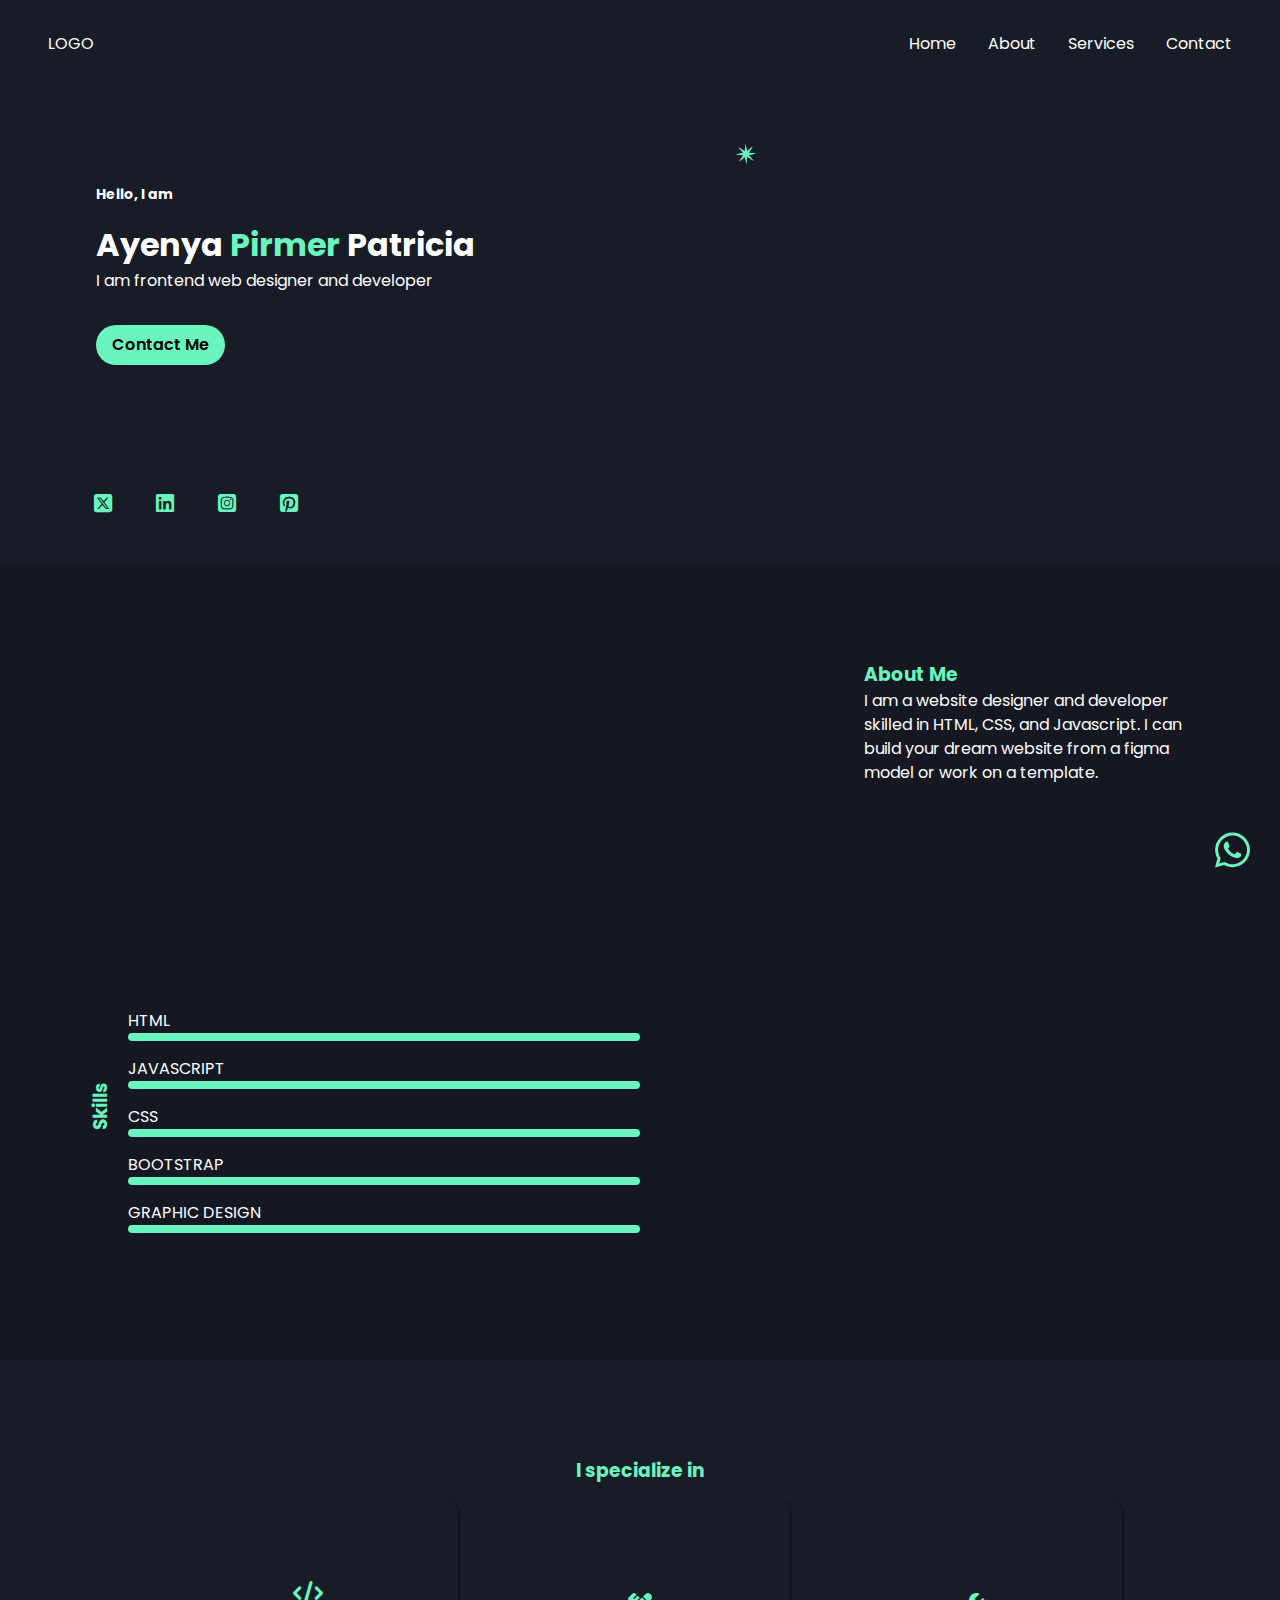
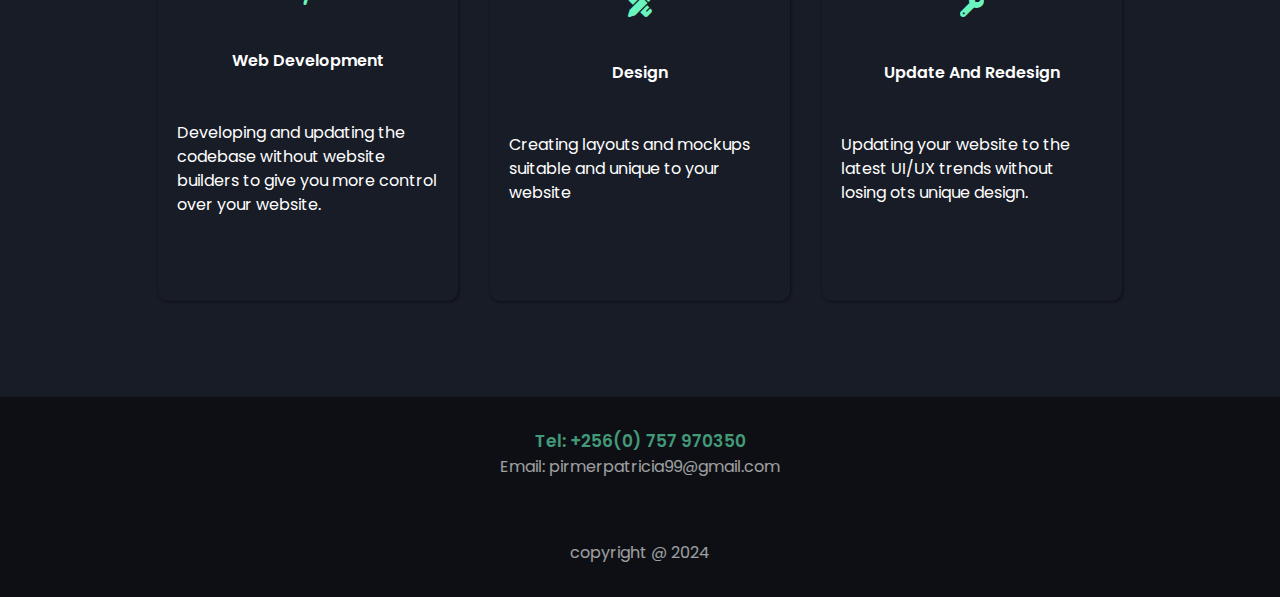
==== root/index.html @ 74107d33 "Add files via upload" ====
<!DOCTYPE html>
<html lang="en">
<head>
    <meta charset="UTF-8">
    <meta name="viewport" content="width=device-width, initial-scale=1.0">
    <title>Ayenya Pirmer's Porfolio</title>
    <link rel = 'stylesheet' href= "https://cdnjs.cloudflare.com/ajax/libs/font-awesome/6.5.1/css/all.min.css" >
    <link rel="stylesheet" href="style.css">
    <script src="main.js" defer></script>
</head>
<body>
    
   <header>
    <nav>
        <span>LOGO</span>
        <div class="links">
            <a href="">Home</a>
            <a href="#about-me">About</a>
            <a href="#expertise">Services</a>
            <a href="#contact-foot">Contact</a>
        </div>
        
    </nav>
    <!-- hero ga section -->
    <div class="hero">
        <h6>Hello, I am</h6>
        <div class="reveal-text">

            <h1>Ayenya
                <span>Pirmer</span> Patricia</h1>
        </div>
            <p>I am frontend web designer and developer</p>
            <button id="hero-btn">Contact Me</button>
            
    </div>
    <!-- stars and stuff -->
    <div class="star-box">
        <span class="star">
            <img src="sun.svg" alt="" srcset="">
        </span>
        <span class="star">
            <img src="sun.svg" alt="" srcset="">
        </span>
        <span class="star">
            <img src="sun.svg" alt="" srcset="">
        </span>
        <span class="star">
            <img src="sun.svg" alt="" srcset="">
        </span>
        <span class="star">
            <img src="sun.svg" alt="" srcset="">
        </span>
        <span class="star">
            <img src="sun.svg" alt="" srcset="">
        </span>
        
    </div>
    
    <!-- socials -->
    <div class="second-links">
        <a href=""><i class="fa-brands fa-square-x-twitter"></i></a>
        <a href=""><i class="fa-brands fa-linkedin"></i></a>
        <a href=""><i class="fa-brands fa-square-instagram"></i></a>
        <a href=""><i class="fa-brands fa-square-pinterest"></i></a>

    </div>
   </header> 

   <main>
    <div id="about-me">
        <h3>About Me</h3>
        <p>I am a website designer and developer skilled in HTML, CSS, and Javascript. I can build your dream website from a figma model or work on a template.</p>
    </div>
    <!-- SKILL SECTION -->
    <div class="skills">
        <h3>Skills</h3>
        <div class="skills-graph">
            <div class="content">
                <p>HTML</p>
                <div class="graph-container">
                    <div class="bulb"></div>
                </div>   
            </div>
    
            <div class="content">
                <p>JAVASCRIPT</p>
                <div class="graph-container">
                    <div class="bulb"></div>
                </div>
            </div>
    
            <div class="content">
                <p>CSS</p>
                <div class="graph-container">
                    <div class="bulb"></div>
                </div>
            </div>
    
            <div class="content">
                <p>BOOTSTRAP</p>
                <div class="graph-container">
                    <div class="bulb"></div>
                </div>
            </div>
    
            <div class="content">
                <p>GRAPHIC DESIGN</p>
                <div class="graph-container">
                    <div class="bulb"></div>
                </div>
            </div>
           
        </div>
    </div>

    <!-- expertise -->
    <div id="expertise">
        <h3>I specialize in</h3>
        <div class="card-container">
            <div class="card">
                <i class="fa-solid fa-code"></i>
                <p class="head">Web Development</p>
                <p class="card-content"> Developing and updating the codebase without website builders to give you more control over your website.</p>
            </div>

            <div class="card">
                <i class="fa-solid fa-pen-ruler"></i>
                <p class="head">Design</p>
                <p class="card-content">Creating layouts and mockups suitable and unique to your website</p>  
            </div>
            <div class="card">
                <i class="fa-solid fa-wrench"></i>
                <p class="head">Update and redesign</p>
                <p class="card-content">Updating your website to the latest UI/UX trends without losing ots unique design.</p>
            </div>
        </div>
        
    </div>

   </main>
   <!-- sticky call tag -->
   <div id="call-tag">
    <svg xmlns="http://www.w3.org/2000/svg" viewBox="0 0 448 512">
        <!-- Font Awesome Free 5.15.4 by @fontawesome - https://fontawesome.com License - https://fontawesome.com/license/free (Icons: CC BY 4.0, Fonts: SIL OFL 1.1, Code: MIT License) -->
        <path d="M380.9 97.1C339 55.1 283.2 32 223.9 32c-122.4 0-222 99.6-222 222 0 39.1 10.2 77.3 29.6 111L0 480l117.7-30.9c32.4 17.7 68.9 27 106.1 27h.1c122.3 0 224.1-99.6 224.1-222 0-59.3-25.2-115-67.1-157zm-157 341.6c-33.2 0-65.7-8.9-94-25.7l-6.7-4-69.8 18.3L72 359.2l-4.4-7c-18.5-29.4-28.2-63.3-28.2-98.2 0-101.7 82.8-184.5 184.6-184.5 49.3 0 95.6 19.2 130.4 54.1 34.8 34.9 56.2 81.2 56.1 130.5 0 101.8-84.9 184.6-186.6 184.6zm101.2-138.2c-5.5-2.8-32.8-16.2-37.9-18-5.1-1.9-8.8-2.8-12.5 2.8-3.7 5.6-14.3 18-17.6 21.8-3.2 3.7-6.5 4.2-12 1.4-32.6-16.3-54-29.1-75.5-66-5.7-9.8 5.7-9.1 16.3-30.3 1.8-3.7.9-6.9-.5-9.7-1.4-2.8-12.5-30.1-17.1-41.2-4.5-10.8-9.1-9.3-12.5-9.5-3.2-.2-6.9-.2-10.6-.2-3.7 0-9.7 1.4-14.8 6.9-5.1 5.6-19.4 19-19.4 46.3 0 27.3 19.9 53.7 22.6 57.4 2.8 3.7 39.1 59.7 94.8 83.8 35.2 15.2 49 16.5 66.6 13.9 10.7-1.6 32.8-13.4 37.4-26.4 4.6-13 4.6-24.1 3.2-26.4-1.3-2.5-5-3.9-10.5-6.6z"/>
    </svg>
   </div>

   <footer>
    <div id="contact-foot">
        <p>Tel: +256(0) 757 970350</p>
        <p>Email: pirmerpatricia99@gmail.com</p>
        <p>copyright @ 2024</p>
    </div>
   </footer>
</body>
</html>
---- root/style.css ----
@import url('https://fonts.googleapis.com/css2?family=Poppins:wght@200;400;500;700&family=Work+Sans:wght@300&display=swap');

/*
  1. Use a more-intuitive box-sizing model.
*/
*, *::before, *::after {
    box-sizing: border-box;
  }
  /*
    2. Remove default margin
  */
  * {
    margin: 0;
  }
  /*
    Typographic tweaks!
    3. Add accessible line-height
    4. Improve text rendering
  */
  body {
    line-height: 1.5;
    -webkit-font-smoothing: antialiased;
  }
  /*
    5. Improve media defaults
  */
  img, picture, video, canvas, svg {
    display: block;
    max-width: 100%;
  }
  /*
    6. Remove built-in form typography styles
  */
  input, button, textarea, select {
    font: inherit;
  }
  /*
    7. Avoid text overflows
  */
  p, h1, h2, h3, h4, h5, h6 {
    overflow-wrap: break-word;
  }
  /*
    8. Create a root stacking context
  */
  #root, #__next {
    isolation: isolate;
  }



  /* custom code --navigation*/
body{
    font-family: 'Poppins', sans-serif;
    background-color: #181c26;
    color: #fff;
    position: relative;
}

header nav{
    display: flex;
    justify-content: space-between;
    margin: 2rem 3rem;
    color: #fff;
    
}
header nav .links{
    display: flex;
    gap: 2rem;

}
header nav .links a{
    text-decoration: none;
    color: #fff;
}
header nav .links a:hover{
    color: #6af5bf;
    text-shadow: 1px 1px 3px #6af5bf,
                 -1px -1px 3px #6af5bf;
                 text-decoration: underline;
}


/* hero text */
/* creating a pulsing effect for the header */
header{
  position: relative;  
}
header .hero{
    padding: 6rem;
    width: 50vw;
}
header .second-links{
    display: flex;
    padding: 0 6rem;
    gap: 3rem;
}
header .second-links a{
    color: #6af5bf;
    transform: scale(1.3);
    margin-bottom: 3rem;
}
/* INTRO TEXT */
header .hero h6{
    font-size: 14px;
    padding-bottom: 1rem;
}
header .hero h1 span{
    color: #6af5bf;
}
header .hero button{
    border: none;
    border-radius: 20px;
    padding: 0.5rem 1rem;
    background: #6af5bf;
    margin: 2rem 0;
    font-weight: 600;
    cursor: pointer;
    &:hover{
        box-shadow: 1px 1px 3px #0d0f14,
                    -1px 1px 3px #0d0f14;
        transform: scale(1.1);
    }
}
/* setting up the reveal */
header .reveal-text{
    /* border: solid; */
    overflow-x: hidden;
    width: 400px;
}
header .reveal-text h1{
/* transform: translateX(-350px); */
    animation: reveals 2s ease-in-out forwards;
}
/* side icon */
.icon i{
    color: #6af5bf;
    float: right;
}

/* STARS */
header .star-box{
    /* border: solid; */
    position: absolute;
    right: 2rem;
    bottom: 3rem;
    width: 40vw;
    height: 70%;

}
header .star-box .star{
    position: absolute;
    display: block;

    left: var(--star-left);
    top: var(--star-top);
    animation: rotates 1.7s linear infinite;
   & img{
    --size: clamp(20px, 1.5vw, 30px);
    height: 20px;
    opacity: .5;
    animation: starscale 700ms ease forwards infinite;
}
}
/* About me */
main{
    background: #151821;
}
main #about-me{
    padding: 6rem 6rem;

    width: 40vw;
    float: right;
    & h3{
        color: #6af5bf;
    }


}

/* SKILLS SECTION */
main .skills{
    padding: 6rem 6rem;

    clear: both;
    position: relative;
    & h3{
        position: absolute;
        transform: rotate(-90deg);
        padding-bottom: 2em;
        top: 40%;
        color: #6af5bf;
    }
}
main .skills-graph{
    padding: 2rem;
    display: flex;
    flex-direction: column;
    gap: 1rem;
}
main .skills-graph .graph-container{
    background: #000;
    height: 8px;
    width: 40vw;
    border-radius: 5px;
}
/* GRAPH */
.graph-container .bulb{
    background-color: #6af5bf;
    height: 100%;
    border-radius: 8px;
    
}
.content:first-child .bulb{
    --way-spire: 100%;

}
.content:nth-child(2) .bulb{
    --way-spire: 50%;

}
.content:nth-child(3) .bulb{
    --way-spire: 80%;

}
.content:nth-child(4) .bulb{
    --way-spire: 53%;

}
.content:last-child .bulb{
    --way-spire: 67%;
    /* width: var(--way-spire); */
}
.show{
    animation: graph 1s ease-in-out forwards;
   

}

/* EXPERTISE SECTION */
main #expertise{
    padding: 6rem 6rem;

    background: #181c26;
    width: 100%;
}
main #expertise h3{
    color: #6af5bf;
    text-align: center;
    padding-bottom: 1rem;
}
main #expertise .card-container{
    display: flex;
    justify-content: center;
    gap: 2rem;
}
main #expertise .card-container .card{
    width: 300px;
    height: 400px;
    box-shadow: 1px 1px 3px #0d0f14;
    display: flex;
    flex-direction: column;
    justify-content: center;
    align-items: center;
    gap: 3rem;
    padding: 0 1.2rem;
    border-radius: 10px;
    transition: box-shadow 1s ease-in;
}
main #expertise .card-container .card:hover{
    box-shadow: 1px 1px 3px #6af5bf,
                -1px -1px 3px #6af5bf;
}
main #expertise .card-container .card i{
    color: #6af5bf;
    transform: scale(1.5);
    transition: transform 500ms;
}
main #expertise .card-container .card:hover i{
    transform: scale(2);
}
main #expertise .card-container .card .head{
    text-transform: capitalize;
    font-weight: 600;
}
main #expertise .indicate{
    display: flex;
    justify-content: center;
    gap: 0.3rem;
    padding: 3rem;
}

main #expertise .indicate .indicator{
    border: solid #fff;
    width: 7px;
    height: 7px;
    border-radius: 50%;
}
/* the call tag */
#call-tag{
    position: fixed;
    bottom: 30px;
    right: 30px;
    z-index: 100;
    
   
}
#call-tag svg{
    height: 40px;
    cursor: pointer;
    transition: scale 0.5s;
    fill: #6af5bf;
    animation: jiggle .2s ease-in-out infinite forwards;
}
/* FOOTER */
footer {
    background-color: #0d0f14;
    height: 200px;
    text-align: center;
    padding: 2rem 2rem ;
    
    & #contact-foot{
        display: flex;
        flex-direction: column;
        /* justify-content: space-around; */
        height: 100%;
        opacity: .6;


    }
}
footer p:first-child{
    color: #6af5bf;
    font-size: 17px;
    font-weight: 600;
}
footer p:last-child{
    margin-top: auto;
}


/* animation for the graph */
@keyframes graph {
    from{
        width: 0%;
    }
    to{
        width: var(--way-spire);
    }
    
}
/* for the intro text */
@keyframes reveals {
    from{
        transform: translateX(-350px);
    }
    to{
        transform: translateX(0);
    }
}
/* for the call tag */
@keyframes jiggle {
    0%, 100%{
        transform: rotate(15deg);
    }
    50%{
    transform: rotate(-15deg);

    }
}

/* for the stars */
@keyframes starscale {
    from{
        transform: scale(0);
    }
    to{
        transform: scale(1);
    }
    
}
@keyframes rotates {
    from{
        transform: rotate(0deg);
    }
    to{
        transform: rotate(-180deg);
    }
}


/* RESPONSIVENESS */
@media only screen and (max-width: 768px){

    header .hero{
        padding: 1rem;
        text-align: center;
        width: 100%;
    }
    header .star-box{
        position: absolute;
        right: 2rem;
        bottom: 3rem;
        width: 85%;
        height: 70%;
    }
    main #about-me{
        padding: 2rem;
        float: none;
        width: 100%;
        text-align: justify;
        & h3{
            text-align: center;
            padding-bottom: 1rem;
        }
    }
    main #expertise {
        padding: 5rem 5rem;
        text-align: center;
    }
    main #expertise .card-container{
        display: flex;
        flex-direction: column;
    }
}
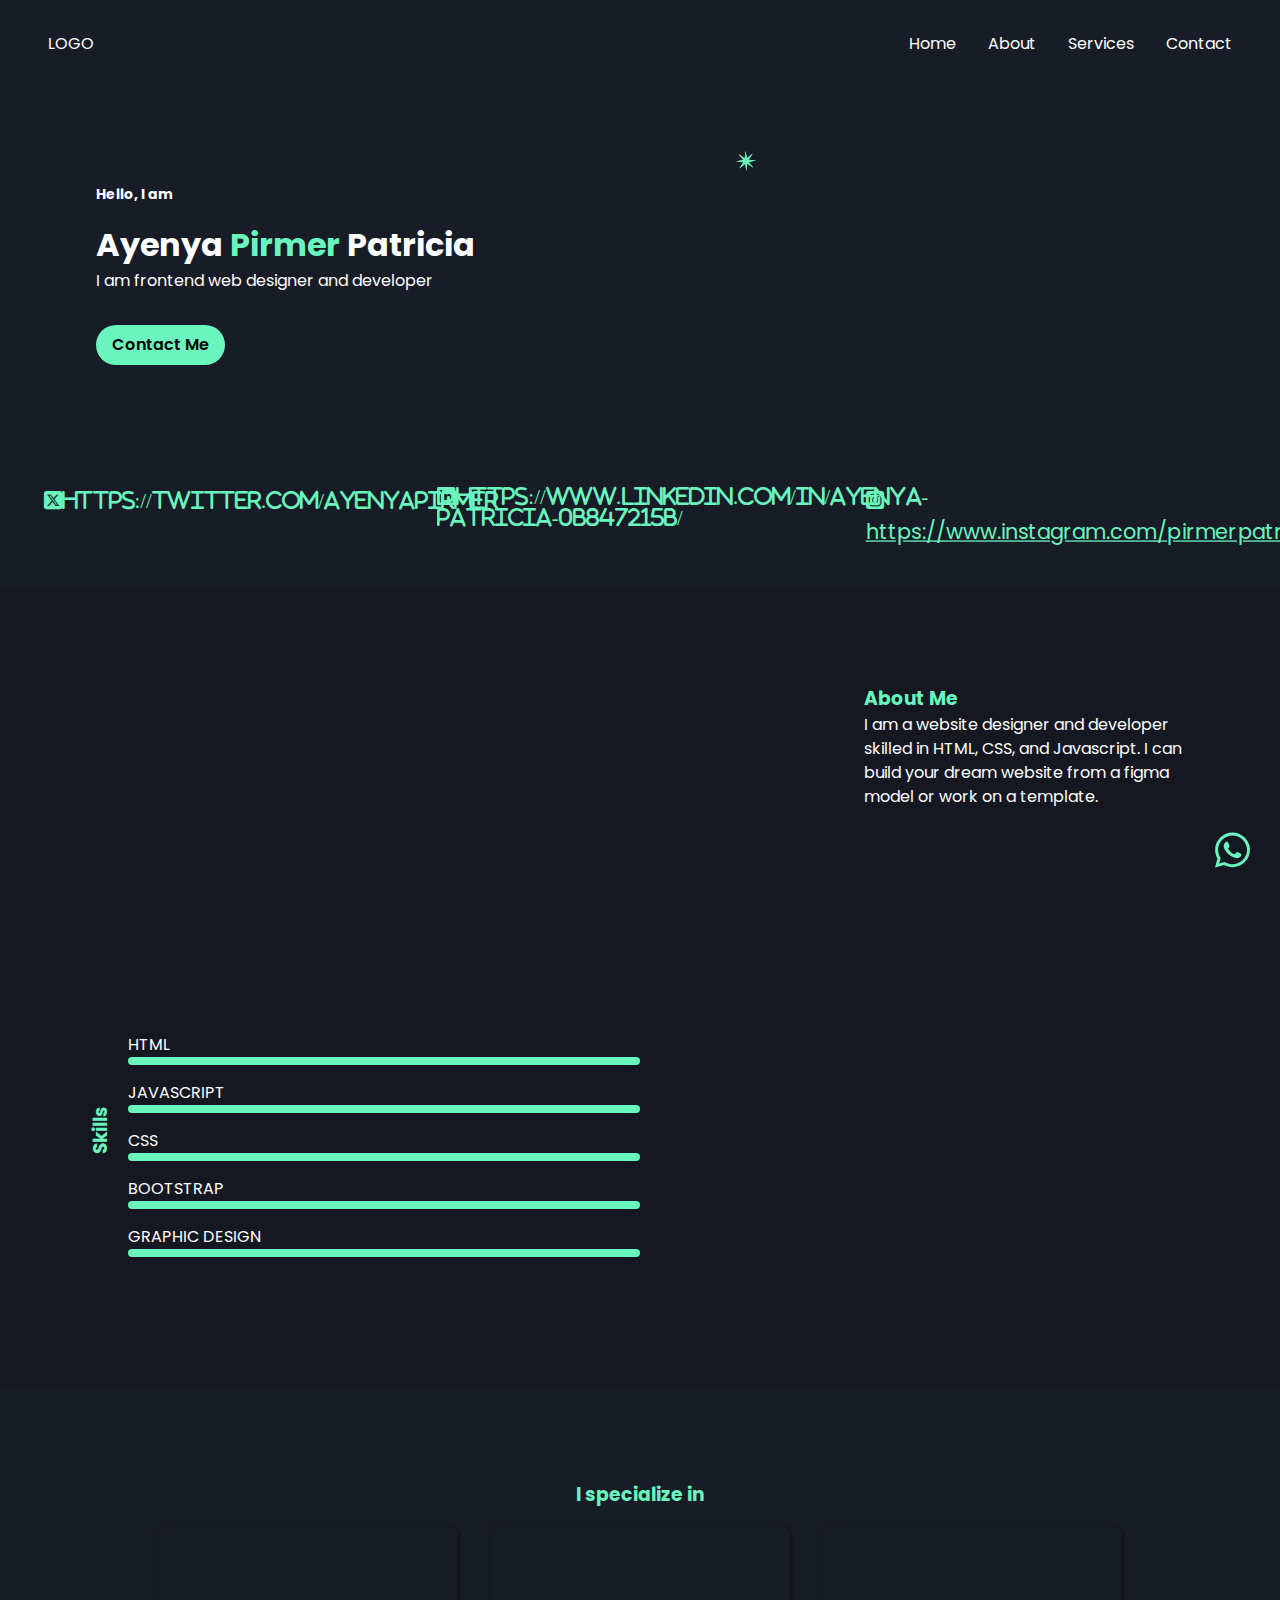
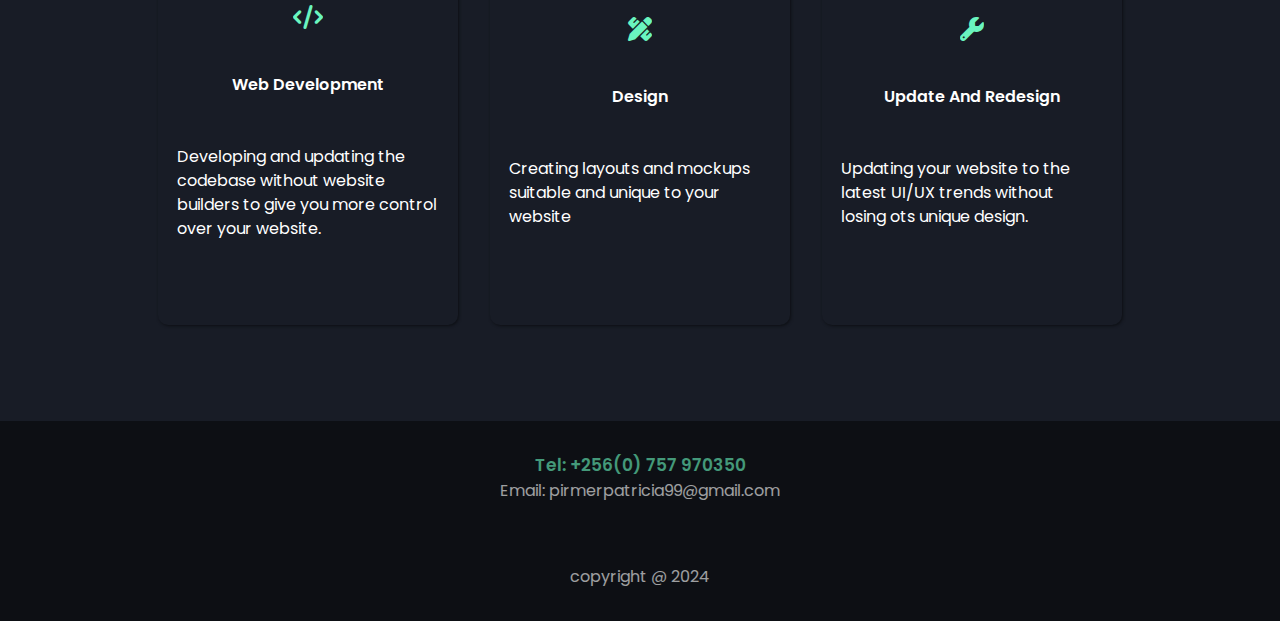
==== commit 7e35e72b: "added links" ====
--- a/root/index.html
+++ b/root/index.html
@@ -58,9 +58,9 @@
     
     <!-- socials -->
     <div class="second-links">
-        <a href=""><i class="fa-brands fa-square-x-twitter"></i></a>
-        <a href=""><i class="fa-brands fa-linkedin"></i></a>
-        <a href=""><i class="fa-brands fa-square-instagram"></i></a>
+        <a href=""><i class="fa-brands fa-square-x-twitter">https://twitter.com/AyenyaPirmer</i></a>
+        <a href=""><i class="fa-brands fa-linkedin">https://www.linkedin.com/in/ayenya-patricia-0b847215b/</i></a>
+        <a href=""><i class="fa-brands fa-square-instagram"></i>https://www.instagram.com/pirmerpatricia/</a>
         <a href=""><i class="fa-brands fa-square-pinterest"></i></a>
 
     </div>
@@ -154,4 +154,4 @@
     </div>
    </footer>
 </body>
-</html>+</html>
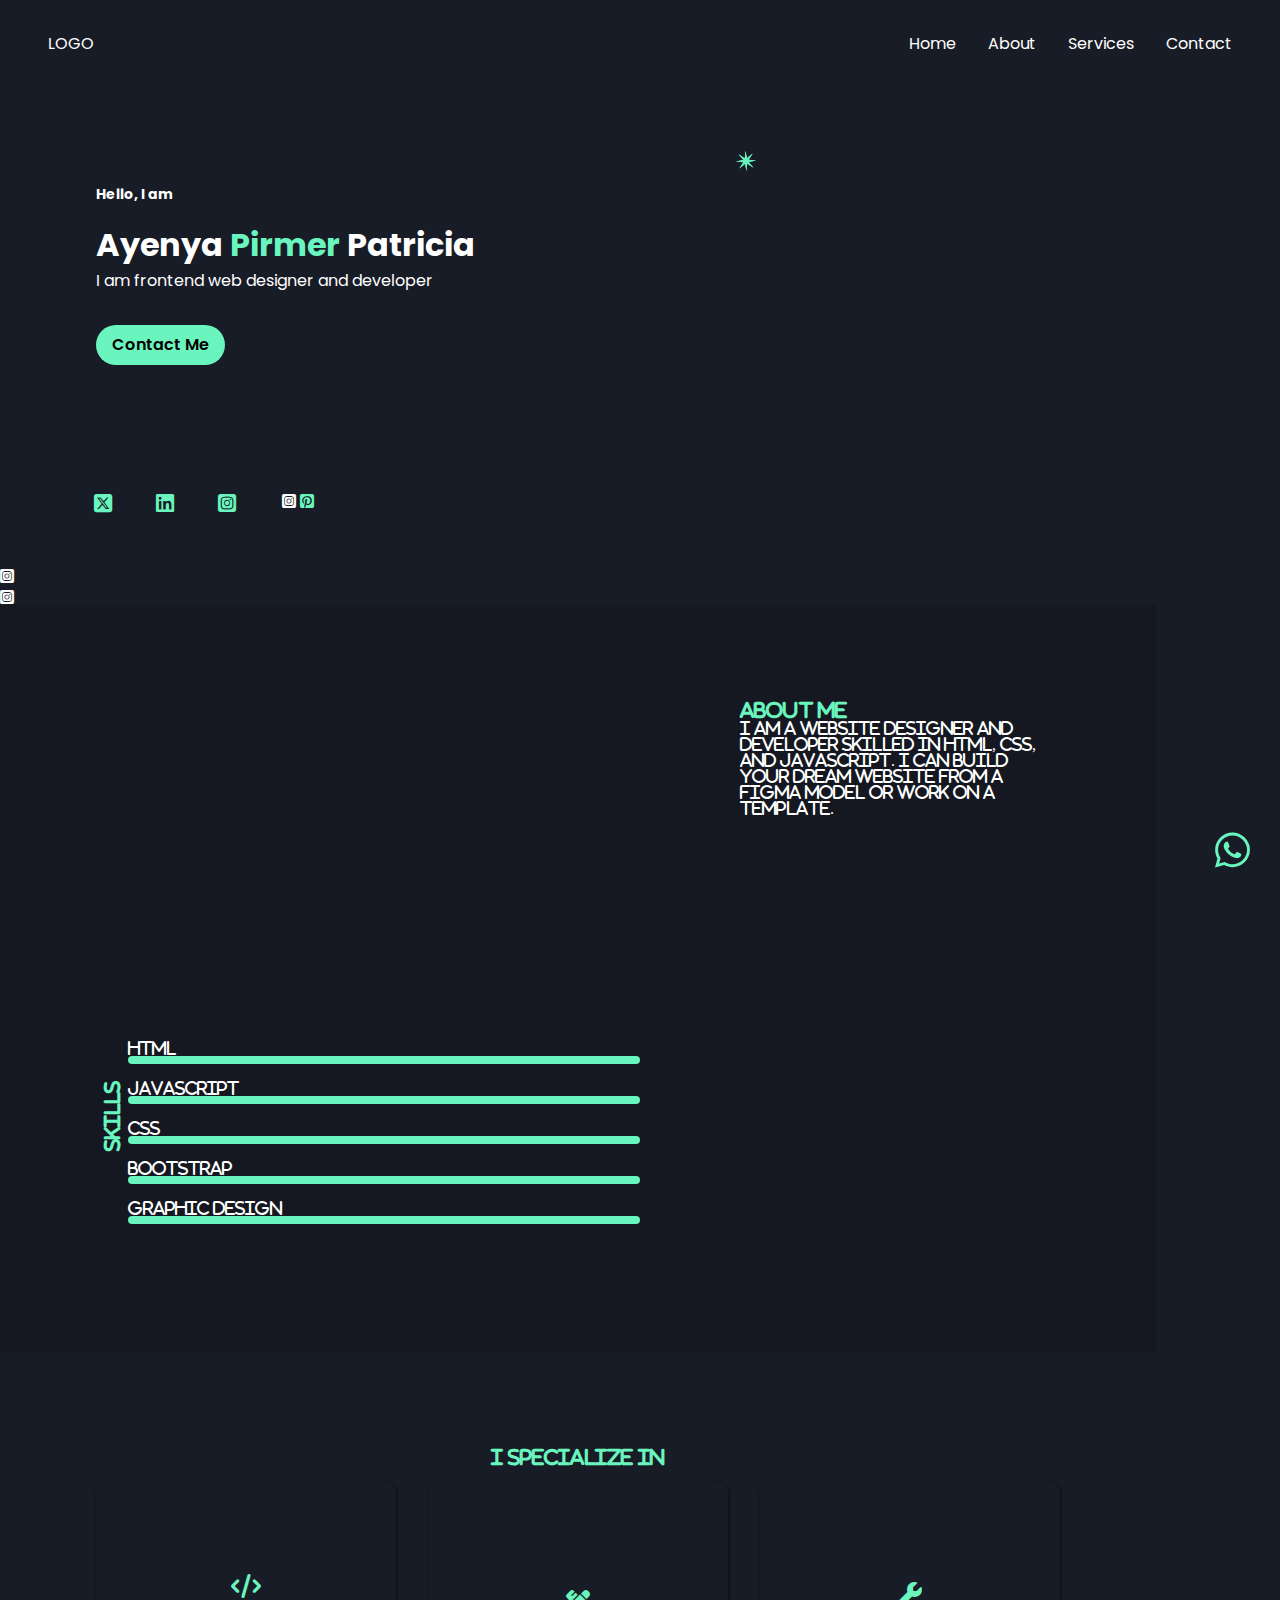
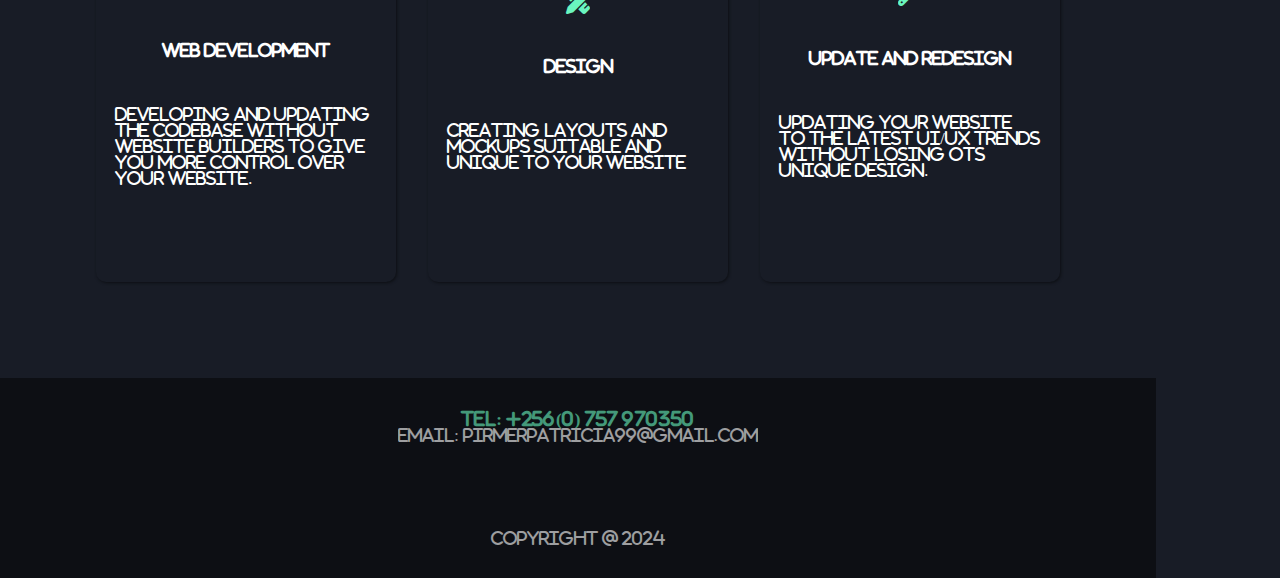
==== commit 21ca9ce4: "Update index.html" ====
--- a/root/index.html
+++ b/root/index.html
@@ -58,10 +58,10 @@
     
     <!-- socials -->
     <div class="second-links">
-        <a href=""><i class="fa-brands fa-square-x-twitter">https://twitter.com/AyenyaPirmer</i></a>
-        <a href=""><i class="fa-brands fa-linkedin">https://www.linkedin.com/in/ayenya-patricia-0b847215b/</i></a>
-        <a href=""><i class="fa-brands fa-square-instagram"></i>https://www.instagram.com/pirmerpatricia/</a>
-        <a href=""><i class="fa-brands fa-square-pinterest"></i></a>
+        <a href=""><i class="fa-brands fa-square-x-twitter"></i></a>
+        <a href="https://www.linkedin.com/in/ayenya-patricia-0b847215b/"><i class="fa-brands fa-linkedin"></i></a>
+        <a href="https://www.instagram.com/pirmerpatricia/"><i class="fa-brands fa-square-instagram"></a>
+        <a href="https://twitter.com/AyenyaPirmer"><i class="fa-brands fa-square-pinterest"></i></a>
 
     </div>
    </header> 
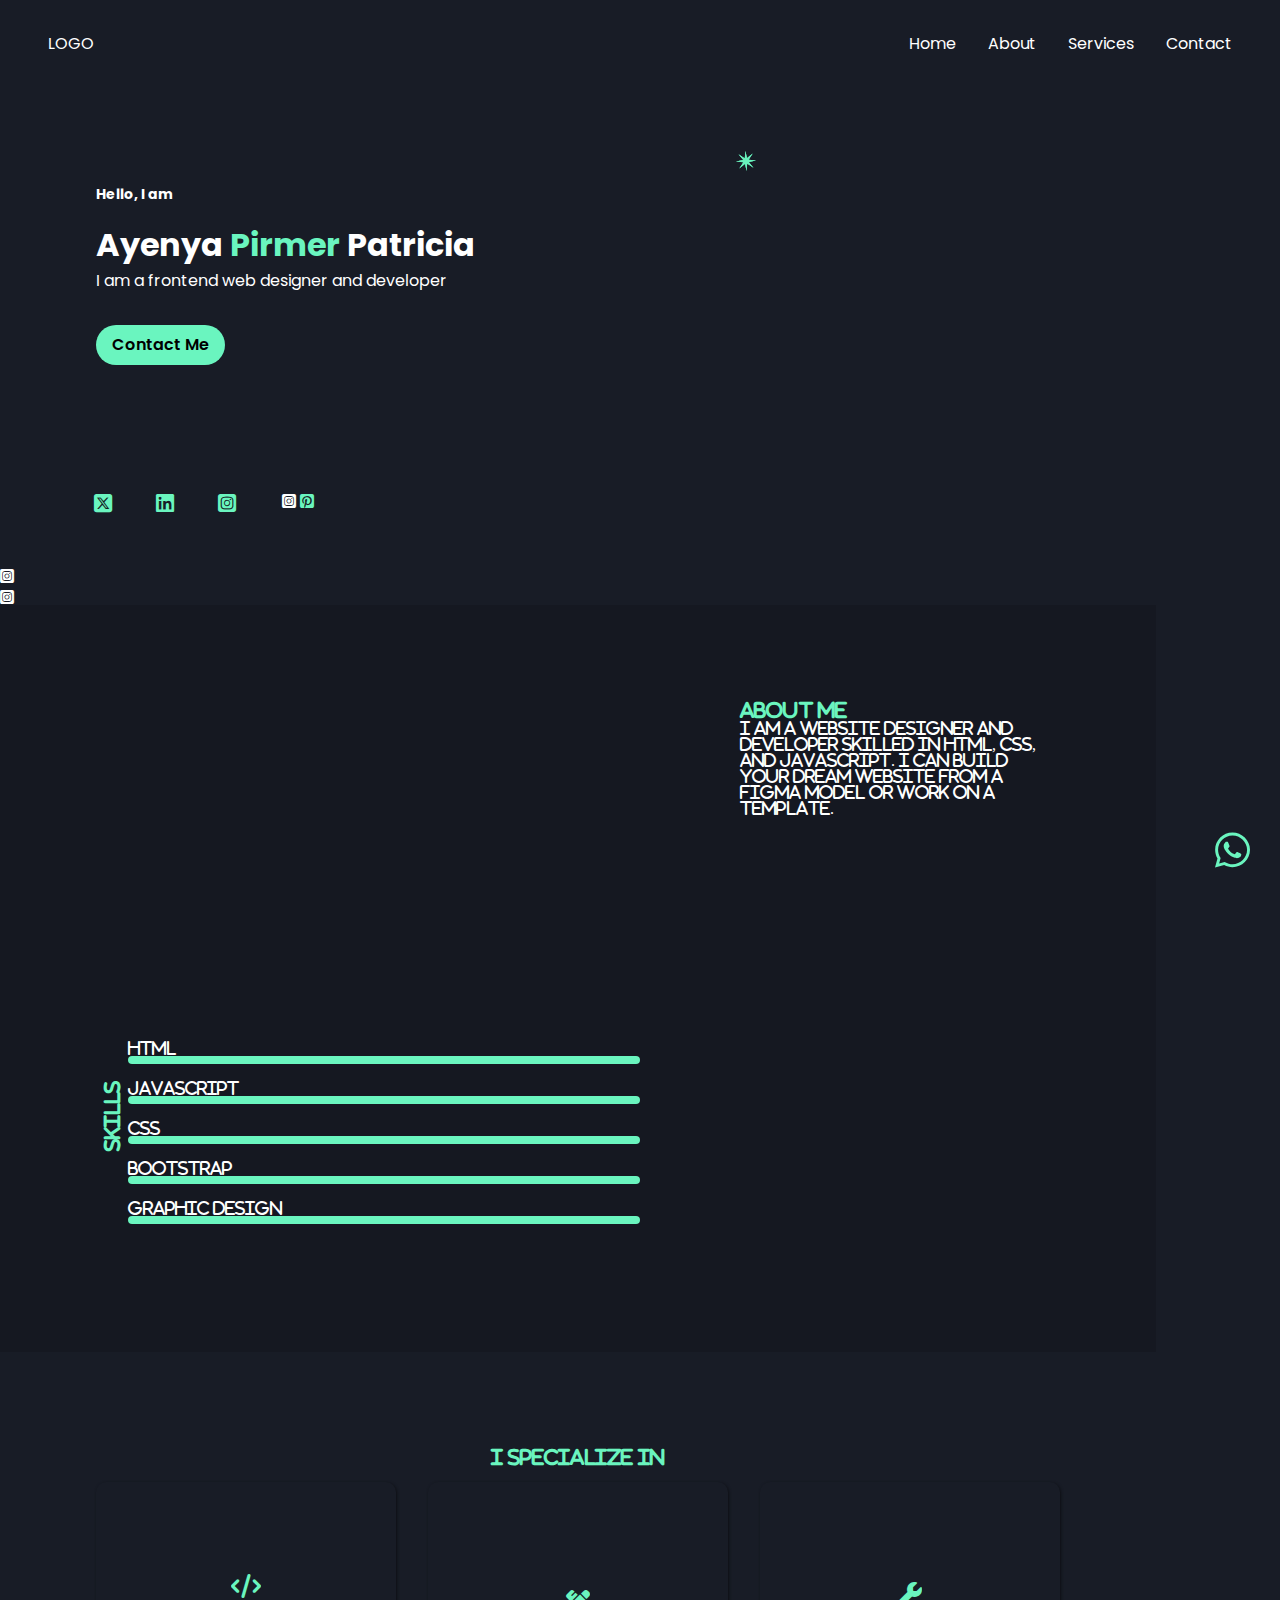
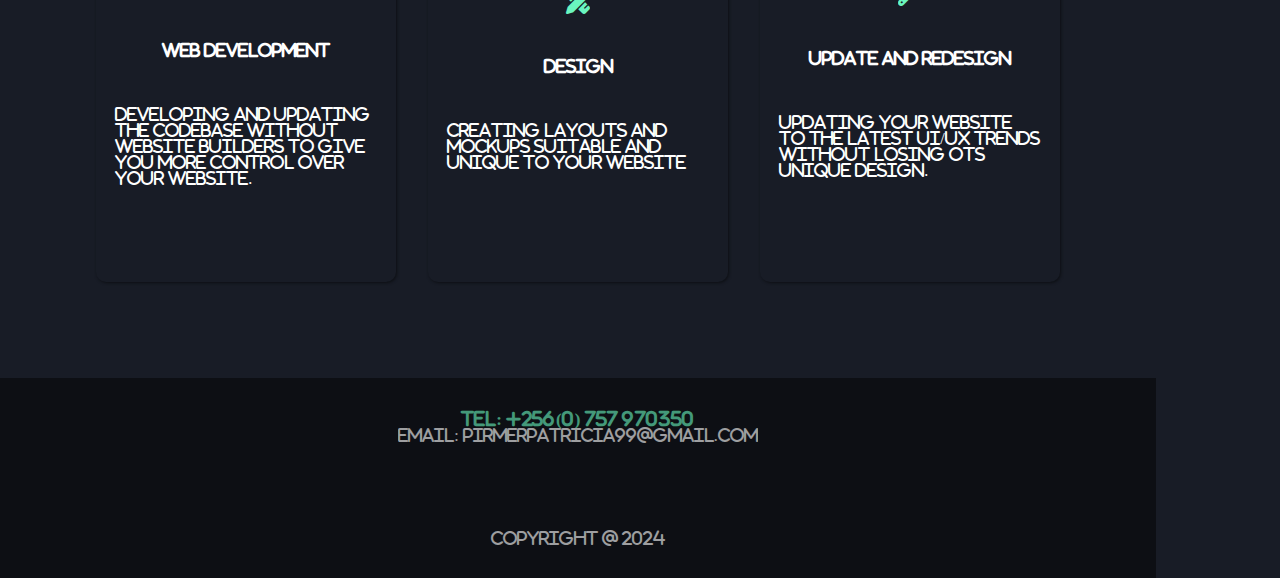
==== commit 0efdda87: "Update index.html" ====
--- a/root/index.html
+++ b/root/index.html
@@ -29,7 +29,7 @@
             <h1>Ayenya
                 <span>Pirmer</span> Patricia</h1>
         </div>
-            <p>I am frontend web designer and developer</p>
+            <p>I am a frontend web designer and developer</p>
             <button id="hero-btn">Contact Me</button>
             
     </div>
@@ -58,10 +58,10 @@
     
     <!-- socials -->
     <div class="second-links">
-        <a href=""><i class="fa-brands fa-square-x-twitter"></i></a>
+        <a href="https://twitter.com/AyenyaPirmer"><i class="fa-brands fa-square-x-twitter"></i></a>
         <a href="https://www.linkedin.com/in/ayenya-patricia-0b847215b/"><i class="fa-brands fa-linkedin"></i></a>
         <a href="https://www.instagram.com/pirmerpatricia/"><i class="fa-brands fa-square-instagram"></a>
-        <a href="https://twitter.com/AyenyaPirmer"><i class="fa-brands fa-square-pinterest"></i></a>
+        <a href=""><i class="fa-brands fa-square-pinterest"></i></a>
 
     </div>
    </header> 
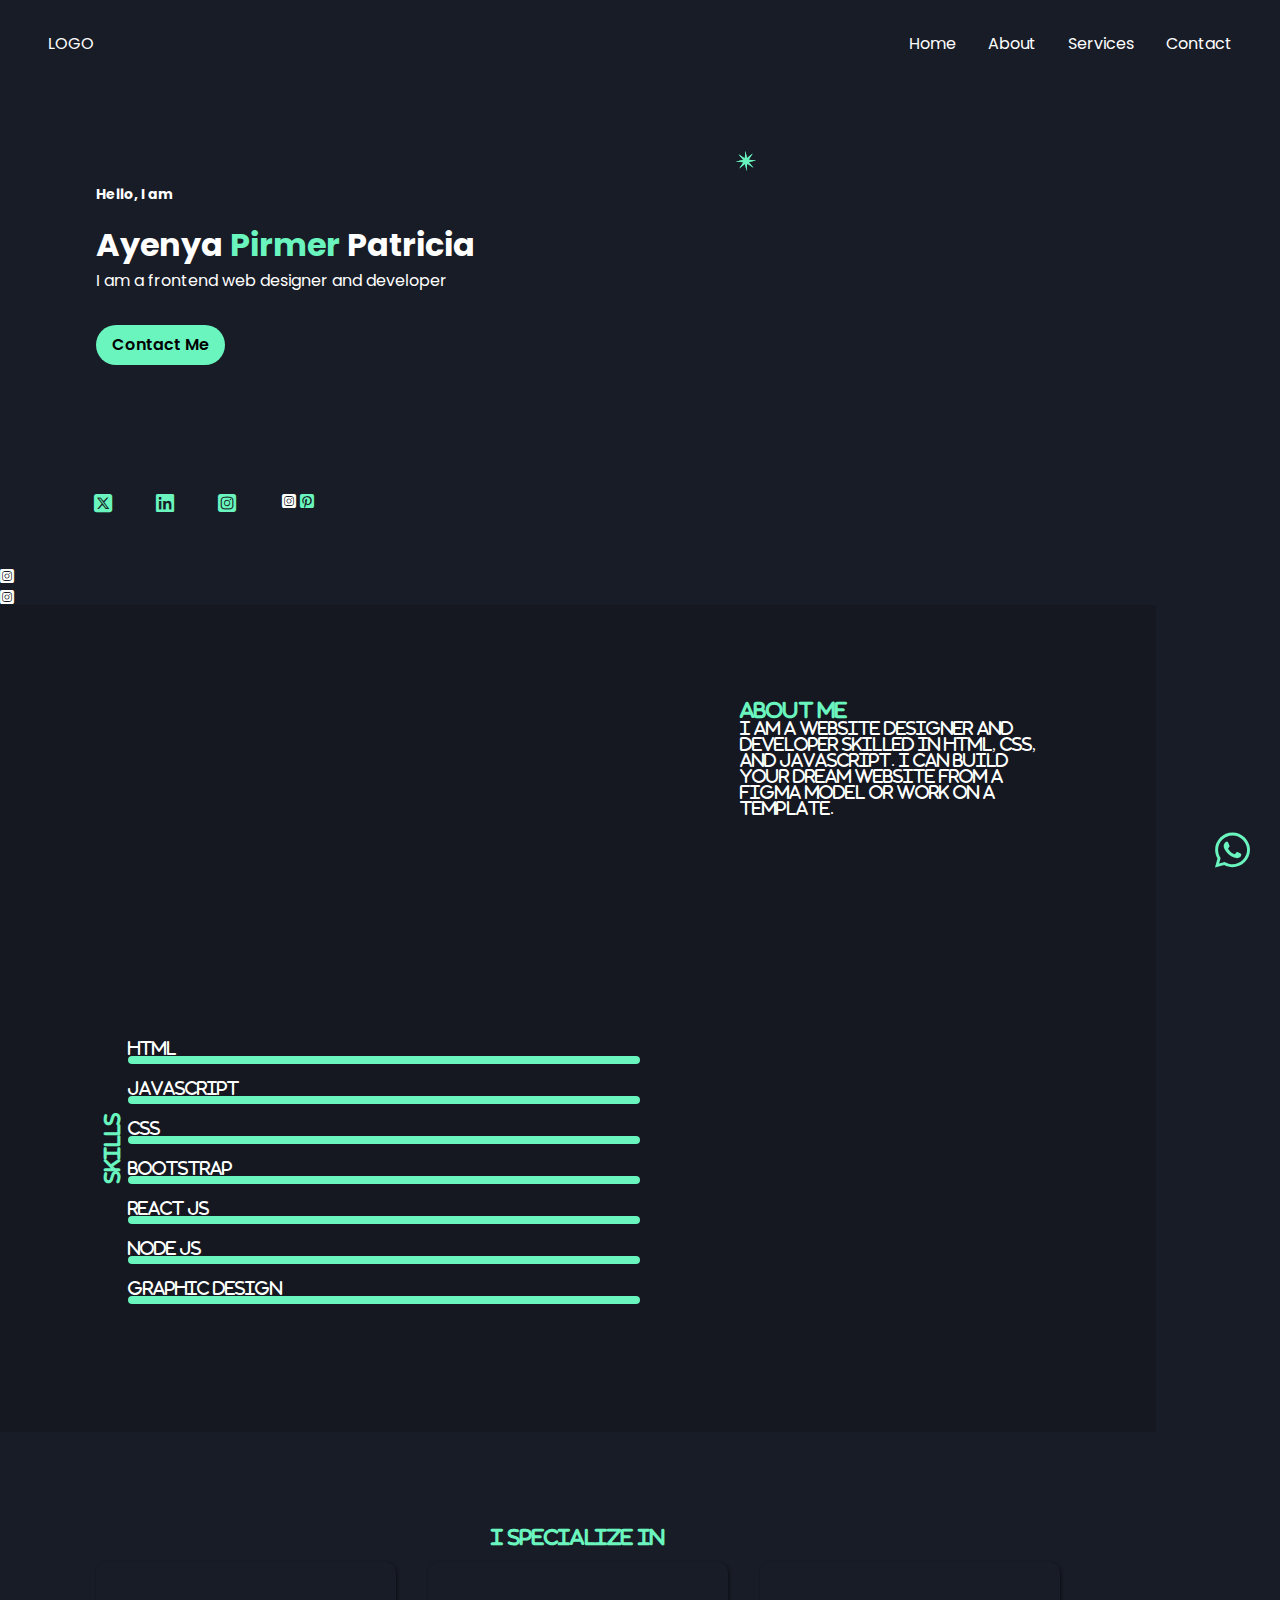
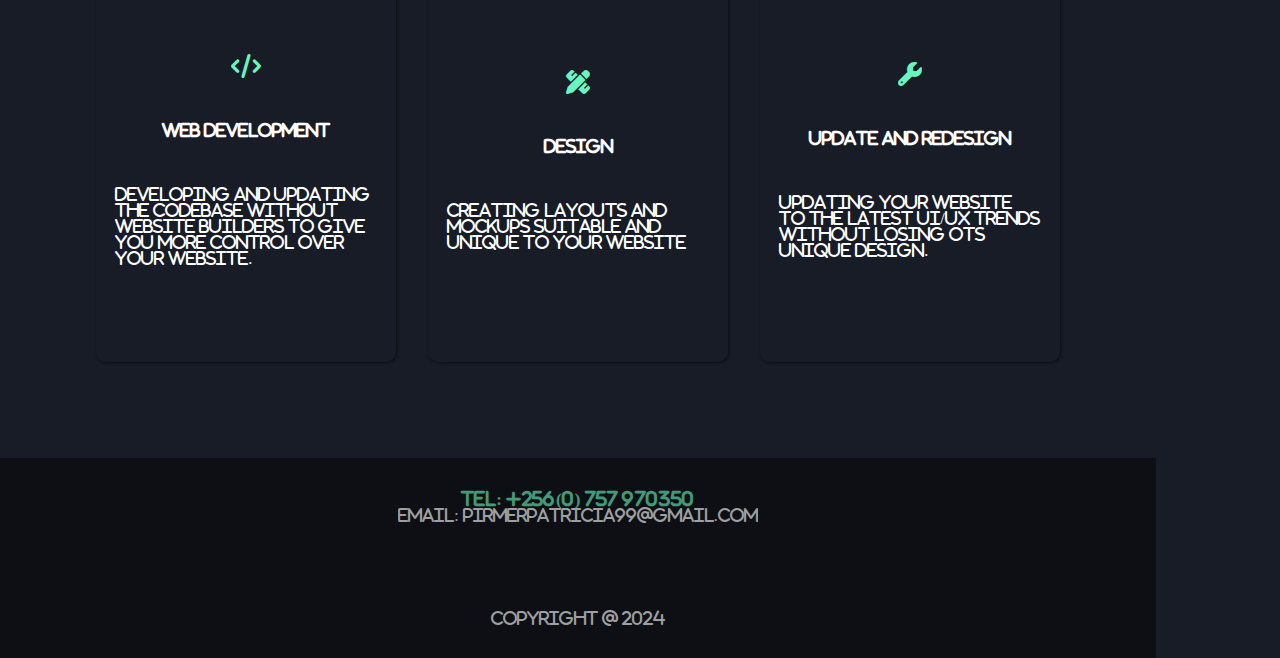
==== commit 3a743df7: "deleted:    index.html deleted:    main.js modified:   root/index.html modified:   root/style.css de" ====
--- a/root/index.html
+++ b/root/index.html
@@ -1,6 +1,15 @@
 <!DOCTYPE html>
 <html lang="en">
 <head>
+    <!-- Google tag (gtag.js) -->
+<script async src="https://www.googletagmanager.com/gtag/js?id=G-0CLRGY2RCJ"></script>
+<script>
+  window.dataLayer = window.dataLayer || [];
+  function gtag(){dataLayer.push(arguments);}
+  gtag('js', new Date());
+
+  gtag('config', 'G-0CLRGY2RCJ');
+</script>
     <meta charset="UTF-8">
     <meta name="viewport" content="width=device-width, initial-scale=1.0">
     <title>Ayenya Pirmer's Porfolio</title>
@@ -104,6 +113,18 @@
             </div>
     
             <div class="content">
+                <p>REACT JS</p>
+                <div class="graph-container">
+                    <div class="bulb"></div>
+                </div>
+            </div>
+            <div class="content">
+                <p>NODE JS</p>
+                <div class="graph-container">
+                    <div class="bulb"></div>
+                </div>
+            </div>
+            <div class="content">
                 <p>GRAPHIC DESIGN</p>
                 <div class="graph-container">
                     <div class="bulb"></div>
--- a/root/style.css
+++ b/root/style.css
@@ -227,6 +227,14 @@
     --way-spire: 53%;
 
 }
+.content:nth-child(5) .bulb{
+    --way-spire: 45%;
+
+}
+.content:nth-child(6) .bulb{
+    --way-spire: 50%;
+
+}
 .content:last-child .bulb{
     --way-spire: 67%;
     /* width: var(--way-spire); */
